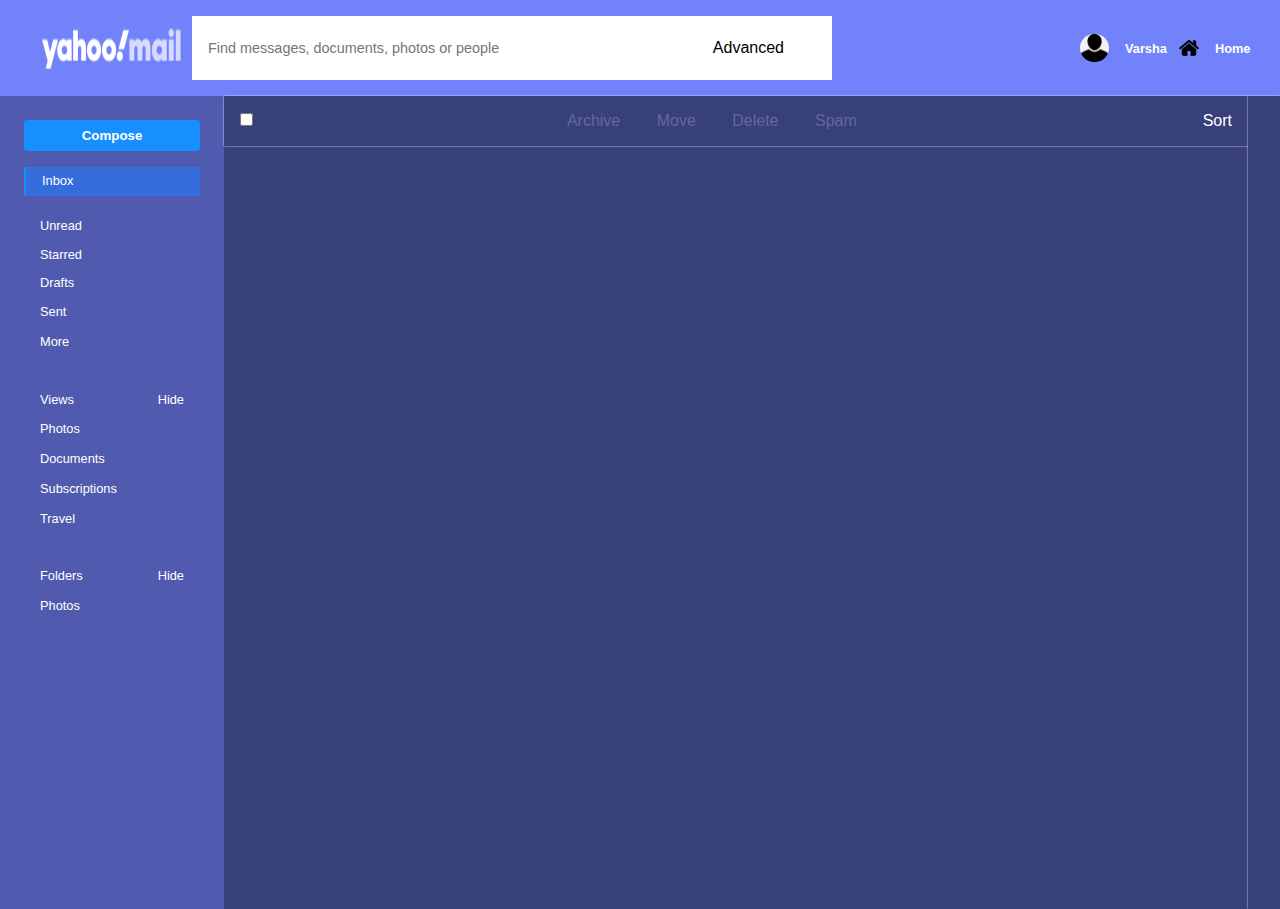
==== pages/home.html @ b90631f1 "yahoo clone" ====
<!DOCTYPE html>
<html lang="en">
  <head>
    <meta charset="UTF-8" />
    <meta http-equiv="X-UA-Compatible" content="IE=edge" />
    <meta name="viewport" content="width=device-width, initial-scale=1.0" />
    <title>Yahoo</title>
    <link
      rel="stylesheet"
      href="https://cdnjs.cloudflare.com/ajax/libs/font-awesome/6.2.1/css/all.min.css"
      integrity="sha512-MV7K8+y+gLIBoVD59lQIYicR65iaqukzvf/nwasF0nqhPay5w/9lJmVM2hMDcnK1OnMGCdVK+iQrJ7lzPJQd1w=="
      crossorigin="anonymous"
      referrerpolicy="no-referrer"
    />
    <link rel="shortcut icon" href="/images/tabLogo.png" />
    <link rel="stylesheet" href="/styles/home.css" />
  </head>
  <body>
    <header>
      <div class="container">
        <div class="left_nav">
          <img src="/images/yahoo.png" alt="" />
          <div class="search">
            <input
              type="text"
              placeholder="Find messages, documents, photos or people"
            />
            <p>Advanced <i class="fa-solid fa-angle-down"></i></p>
            <p class="search_icon"><i class="fa-solid fa-magnifying-glass"></i></p>
          </div>
        </div>
        <div class="right_nav">
            
          <p><img src="/images/user.png" alt="user" width="25%" /> Varsha</p>
          <p><img src="/images/home.png" alt="user" width=30%" /> Home</p>
        </div>
      </div>
    </header>
    <main>
      <div class="maincontainer">
        <aside>
          <div class="left_side">
            <button type="button" class="compose">Compose</button>
            <div class="items">
              <p class="inbox">Inbox</p>
              <p>Unread</p>
              <p>Starred</p>
              <p>Drafts</p>
              <p>Sent</p>
              <p id="more"><i class="fa-solid fa-chevron-down"></i> More</p>
            </div>
            <div class="items2">
              <p>Archive</p>
              <p>Spam</p>
              <p>Deleted Items</p>
              <p id="less"><i class="fa-solid fa-angle-up"></i> Less</p>
            </div>
            <br />
            <div class="items3">
              <div class="views">
                <p>Views</p>
                <p id="hide">Hide</p>
              </div>
              <div class="options">
                <p><i class="fa-solid fa-image"></i> Photos</p>
                <p><i class="fa-solid fa-file"></i> Documents</p>
                <p><i class="fa-solid fa-envelopes-bulk"></i> Subscriptions</p>
                <p><i class="fa-solid fa-plane-departure"></i> Travel</p>
              </div>
            </div>
            <br />
            <div class="items3">
              <div class="views">
                <p>Folders</p>
                <p id="Folder_hide">Hide</p>
              </div>
              <div class="folder_options">
                <p><i class="fa-solid fa-plus"></i> Photos</p>
              </div>
            </div>
          </div>
        </aside>
        <div class="mails_area">
          <div class="head_mails">
            <div class="mail_left">
              <input type="checkbox" class="ckeckbox" />
              <i class="fa-solid fa-chevron-down"></i>
            </div>
            <div class="mid_mails">
              <span><i class="fa-solid fa-box-archive"></i> Archive</span>
              <span><i class="fa-solid fa-file-import"></i> Move</span>
              <span><i class="fa-solid fa-trash-can"></i> Delete</span>
              <span><i class="fa-solid fa-square-xmark"></i> Spam</span>
              <span><i class="fa-solid fa-ellipsis"></i></span>
            </div>
            <div class="right">
              <span>Sort <i class="fa-solid fa-chevron-down"></i></span>
            </div>
          </div>
        </div>
        <div class="mails_right">
          <i class="fa-solid fa-gear"></i>
          <i class="fa-solid fa-address-card"></i>
          <i class="fa-solid fa-calendar"></i>
          <i class="fa-solid fa-file-lines"></i>
          <i class="fa-solid fa-circle-question"></i>
        </div>
      </div>
    </main>

    <script src="/scripts/home.js"></script>
  </body>
</html>
---- styles/home.css ----
@import "/styles/reset.css";

body {
  background-color: #38407c;
}

main {
  color: #fff;
}
button {
  cursor: pointer;
}
header {
  background-color: #7282fb;
  padding: 1rem 2rem;
}
.container {
  display: flex;
  justify-content: space-between;
  align-items: center;
}
.container .left_nav {
  display: flex;
}

.container .left_nav .search {
  background-color: #fff;
  display: flex;
  justify-content: center;
  align-items: center;
  width: 40rem;
}
.container .left_nav .search input {
  width: 100%;
  border: none;
  outline: none;
  font-size: 0.9rem;
  padding: 1rem;
  /* position: relative; */
}
.container .left_nav .search p {
  display: flex;
  margin: 1rem;
  /* background-color: #38407c; */
}
.fa-angle-down {
  /* position: absolute; */
  /* left: 53%; */
}
.left_nav .search_icon {
  width: rem;
  height: 2rem;
  /* padding: 2rem; */
  background-color: #9e97fc;
}

.right_nav {
  width: 15%;
  display: flex;
  justify-content: center;
  align-items: center;
}
.right_nav p {
  font-size: 0.8rem;
  font-weight: bolder;
  color: #fff;
  display: flex;
  justify-content: center;
  align-items: center;
}
.right_nav p img {
  color: #fff;
  margin-right: 1rem;
  border-radius: 50%;
}

/*========================== main============================= */
.maincontainer {
  display: flex;
}
.left_side {
  background-color: #505baf;
  width: 14rem;
  height: 90.3vh;
  padding: 1.5rem;
  line-height: 1.8rem;
}
.left_side .compose {
  width: 100%;
  background-color: #188fff;
  color: #fff;
  border: none;
  outline: none;
  padding: 0.5rem 0;
  font-weight: bolder;
  border-radius: 0.2rem;
}
.left_side p {
  padding: 0 1rem;
  font-size: 0.8rem;
  cursor: pointer;
}
.left_side p:hover {
  background-color: #434d99;
}
.items .inbox {
  background-color: #356ddc;
  padding: 0 1rem;
  border-left: 2px solid #188fff;
  margin: 1rem 0;
}
.left_side p i {
  color: #b9bddf;
  font-size: 1rem;
}

#more {
  background-color: transparent;
  border: none;
  color: #fff;
}

.items2 {
  display: none;
}
.views {
  display: flex;
  justify-content: space-between;
}
.views:hover {
  background-color: #434d99;
}

.display {
  display: none;
}

.mails_area {
  background-color: #38407c;
  width: 100%;
}
.head_mails {
  display: flex;
  justify-content: space-between;
  box-shadow: 0 0 0.1rem;
  padding: 1rem;
}

.mid_mails span {
  margin: 0 1rem;
  color: #626997;
}

.mails_right {
  display: flex;
  flex-direction: column;
  align-items: center;
  background-color: #38407c;
  padding: 1rem;
  box-shadow: 0 0 0.1rem;
}
.mails_right .fa-gear {
  font-size: 1.5rem;
  color: #fff;
}
.mails_right i {
  color: #d8d3e4;
  margin: 1rem 0;
}
.mails_right i:hover {
  color: #fff;
  cursor: pointer;
}
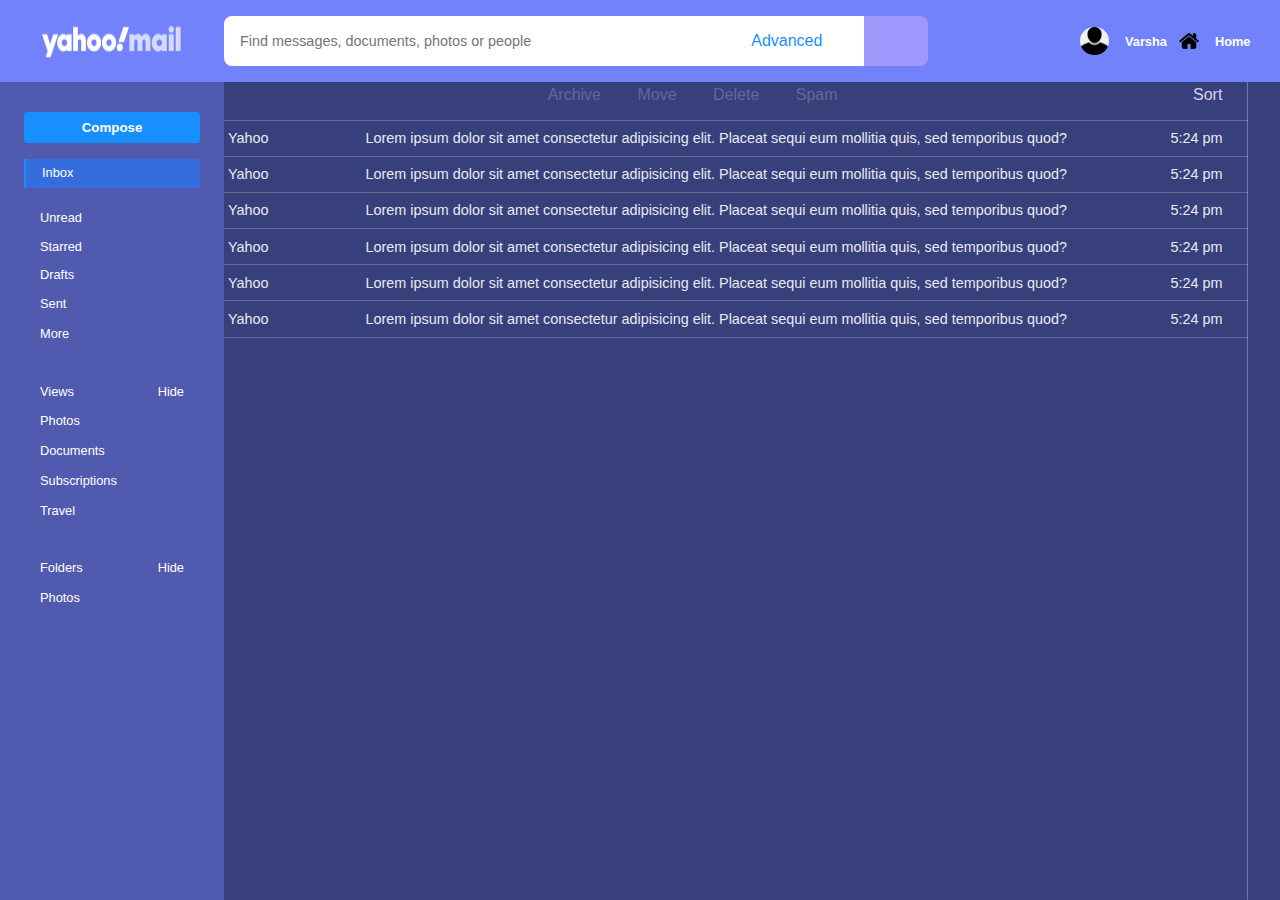
==== commit 9c99ce7d: "yahoo clone" ====
--- a/pages/home.html
+++ b/pages/home.html
@@ -26,11 +26,12 @@
               placeholder="Find messages, documents, photos or people"
             />
             <p>Advanced <i class="fa-solid fa-angle-down"></i></p>
-            <p class="search_icon"><i class="fa-solid fa-magnifying-glass"></i></p>
+          </div>
+          <div class="search_icon">
+            <i class="fa-solid fa-magnifying-glass"></i>
           </div>
         </div>
         <div class="right_nav">
-            
           <p><img src="/images/user.png" alt="user" width="25%" /> Varsha</p>
           <p><img src="/images/home.png" alt="user" width=30%" /> Home</p>
         </div>
@@ -97,6 +98,117 @@
               <span>Sort <i class="fa-solid fa-chevron-down"></i></span>
             </div>
           </div>
+          <section>
+            <div class="allMails">
+              <div class="mail_section">
+                <div class="left">
+                  <input type="checkbox" />
+                  <span>Yahoo</span>
+                </div>
+                <div class="mid">
+                  <i class="fa-regular fa-star"></i>
+                  <span
+                    >Lorem ipsum dolor sit amet consectetur adipisicing elit.
+                    Placeat sequi eum mollitia quis, sed temporibus quod?
+                  </span>
+                </div>
+                <div class="time">
+                  <i class="fa-solid fa-trash-can Delete"></i>
+                  <span>5:24 pm</span>
+                </div>
+              </div>
+
+              <div class="mail_section">
+                <div class="left">
+                  <input type="checkbox" />
+                  <span>Yahoo</span>
+                </div>
+                <div class="mid">
+                  <i class="fa-regular fa-star"></i>
+                  <span
+                    >Lorem ipsum dolor sit amet consectetur adipisicing elit.
+                    Placeat sequi eum mollitia quis, sed temporibus quod?
+                  </span>
+                </div>
+                <div class="time">
+                  <i class="fa-solid fa-trash-can Delete"></i>
+                  <span>5:24 pm</span>
+                </div>
+              </div>
+
+              <div class="mail_section">
+                <div class="left">
+                  <input type="checkbox" />
+                  <span>Yahoo</span>
+                </div>
+                <div class="mid">
+                  <i class="fa-regular fa-star"></i>
+                  <span
+                    >Lorem ipsum dolor sit amet consectetur adipisicing elit.
+                    Placeat sequi eum mollitia quis, sed temporibus quod?
+                  </span>
+                </div>
+                <div class="time">
+                  <i class="fa-solid fa-trash-can Delete"></i>
+                  <span>5:24 pm</span>
+                </div>
+              </div>
+
+              <div class="mail_section">
+                <div class="left">
+                  <input type="checkbox" />
+                  <span>Yahoo</span>
+                </div>
+                <div class="mid">
+                  <i class="fa-regular fa-star"></i>
+                  <span
+                    >Lorem ipsum dolor sit amet consectetur adipisicing elit.
+                    Placeat sequi eum mollitia quis, sed temporibus quod?
+                  </span>
+                </div>
+                <div class="time">
+                  <i class="fa-solid fa-trash-can Delete"></i>
+                  <span>5:24 pm</span>
+                </div>
+              </div>
+
+              <div class="mail_section">
+                <div class="left">
+                  <input type="checkbox" />
+                  <span>Yahoo</span>
+                </div>
+                <div class="mid">
+                  <i class="fa-regular fa-star"></i>
+                  <span
+                    >Lorem ipsum dolor sit amet consectetur adipisicing elit.
+                    Placeat sequi eum mollitia quis, sed temporibus quod?
+                  </span>
+                </div>
+                <div class="time">
+                  <i class="fa-solid fa-trash-can Delete"></i>
+                  <span>5:24 pm</span>
+                </div>
+              </div>
+
+              <div class="mail_section">
+                <div class="left">
+                  <input type="checkbox" />
+                  <span>Yahoo</span>
+                </div>
+                <div class="mid">
+                  <i class="fa-regular fa-star"></i>
+                  <span
+                    >Lorem ipsum dolor sit amet consectetur adipisicing elit.
+                    Placeat sequi eum mollitia quis, sed temporibus quod?
+                  </span>
+                </div>
+                <div class="time">
+                  <i class="fa-solid fa-trash-can Delete"></i>
+                  <span>5:24 pm</span>
+                </div>
+              </div>
+            </div>
+          </section>
         </div>
         <div class="mails_right">
           <i class="fa-solid fa-gear"></i>
@@ -106,6 +218,54 @@
           <i class="fa-solid fa-circle-question"></i>
         </div>
       </div>
+
+      <!-- dialogueBoxes -->
+      <div class="dialogueBox">
+        <form action="">
+          <div class="search">
+            <label for="email">Search in</label>
+          <input list="mails" name="mail" id="mail" placeholder="All mall"/>
+          <datalist id="mails">
+            <option value="All email"></option>
+            <option value="Index"></option>
+            <option value="Draft"></option>
+            <option value="Sent"></option>
+            <option value="Archive"></option>
+            <option value="Deleted Items"></option>
+          </datalist>
+          </div>
+          <!-- <br> -->
+          <div class="form">
+            <label for="form">Form</label>
+          <input type="text" name="form">
+          </div>
+          <!-- <br> -->
+          
+          <!-- <br> -->
+          <div class="sub">
+            <label for="form">Subject</label>
+          <input type="text" name="form">
+          </div>
+          <!-- <br> -->
+          <div class="key">
+            <label for="form">Keyword</label>
+          <input type="text" name="form">
+          </div>
+          <!-- <br> -->
+          <div class="contain">
+            <label for="form">Contains</label>
+          <hr>
+          <input type="checkbox" name="" id="">
+          <br>
+          <input type="checkbox" name="" id="">
+          <br>
+          <input type="checkbox" name="" id="">
+       
+          </div>
+          
+
+        </form>
+      </div>
     </main>
 
     <script src="/scripts/home.js"></script>
--- a/styles/home.css
+++ b/styles/home.css
@@ -13,6 +13,10 @@
 header {
   background-color: #7282fb;
   padding: 1rem 2rem;
+  z-index: 10;
+  position: fixed;
+  top: 0;
+  width: 100%;
 }
 .container {
   display: flex;
@@ -29,29 +33,39 @@
   justify-content: center;
   align-items: center;
   width: 40rem;
+  margin-left: 2rem;
+  border-top-left-radius: 0.5rem;
+  border-bottom-left-radius: 0.5rem;
 }
 .container .left_nav .search input {
   width: 100%;
   border: none;
   outline: none;
   font-size: 0.9rem;
+  padding: 0 1rem;
+  /* position: relative; */
+}
+.container .left_nav .search p {
+  display: flex;
   padding: 1rem;
-  /* position: relative; */
-}
-.container .left_nav .search p {
-  display: flex;
-  margin: 1rem;
+  color: #188fff;
   /* background-color: #38407c; */
 }
-.fa-angle-down {
-  /* position: absolute; */
-  /* left: 53%; */
-}
+
+p .fa-angle-down {
+  margin: 0 0.8rem;
+}
+
 .left_nav .search_icon {
-  width: rem;
-  height: 2rem;
-  /* padding: 2rem; */
+  border-top-right-radius: 0.5rem;
+  border-bottom-right-radius: 0.5rem;
+  color: #fff;
+  cursor: pointer;
+  padding: 1rem 2rem;
   background-color: #9e97fc;
+}
+.left_nav .search_icon:hover {
+  background-color: #b6b2f3;
 }
 
 .right_nav {
@@ -81,9 +95,10 @@
 .left_side {
   background-color: #505baf;
   width: 14rem;
-  height: 90.3vh;
-  padding: 1.5rem;
+  height: 100vh;
+  padding: 7rem 1.5rem;
   line-height: 1.8rem;
+  position: fixed;
 }
 .left_side .compose {
   width: 100%;
@@ -137,13 +152,15 @@
 
 .mails_area {
   background-color: #38407c;
-  width: 100%;
+  width: 84%;
+  margin: 5.5% 0 0 14%;
 }
 .head_mails {
   display: flex;
   justify-content: space-between;
   box-shadow: 0 0 0.1rem;
-  padding: 1rem;
+  padding: 1rem 2rem;
+  color: #d8d3e4;
 }
 
 .mid_mails span {
@@ -152,11 +169,15 @@
 }
 
 .mails_right {
+  position: fixed;
+  right: 0;
+  height: 100vh;
   display: flex;
   flex-direction: column;
   align-items: center;
   background-color: #38407c;
   padding: 1rem;
+  padding: 7rem 1rem;
   box-shadow: 0 0 0.1rem;
 }
 .mails_right .fa-gear {
@@ -171,3 +192,41 @@
   color: #fff;
   cursor: pointer;
 }
+.mail_section {
+  color: #eaeaf1;
+  display: flex;
+  justify-content: space-between;
+  padding: 0.6rem 2rem;
+  border-bottom: 0.1px solid #626997;
+  font-size: 0.9rem;
+  cursor: pointer;
+}
+.mail_section .mid {
+  width: 70%;
+}
+.mail_section:hover {
+  background-color: #434d99;
+}
+.mail_section .time .fa-trash-can {
+  color: rgb(239, 68, 68);
+}
+
+.Delete {
+  display: none;
+}
+
+
+/* dialogueBoxes */
+
+.dialogueBox{
+    background-color: #fff;
+    color: #000;
+    margin-left: 15rem;
+    display: none;
+}
+form{
+ /* margin-left: 6rem; */
+ display: flex;
+ flex-direction: column;
+ justify-content: space-between;
+}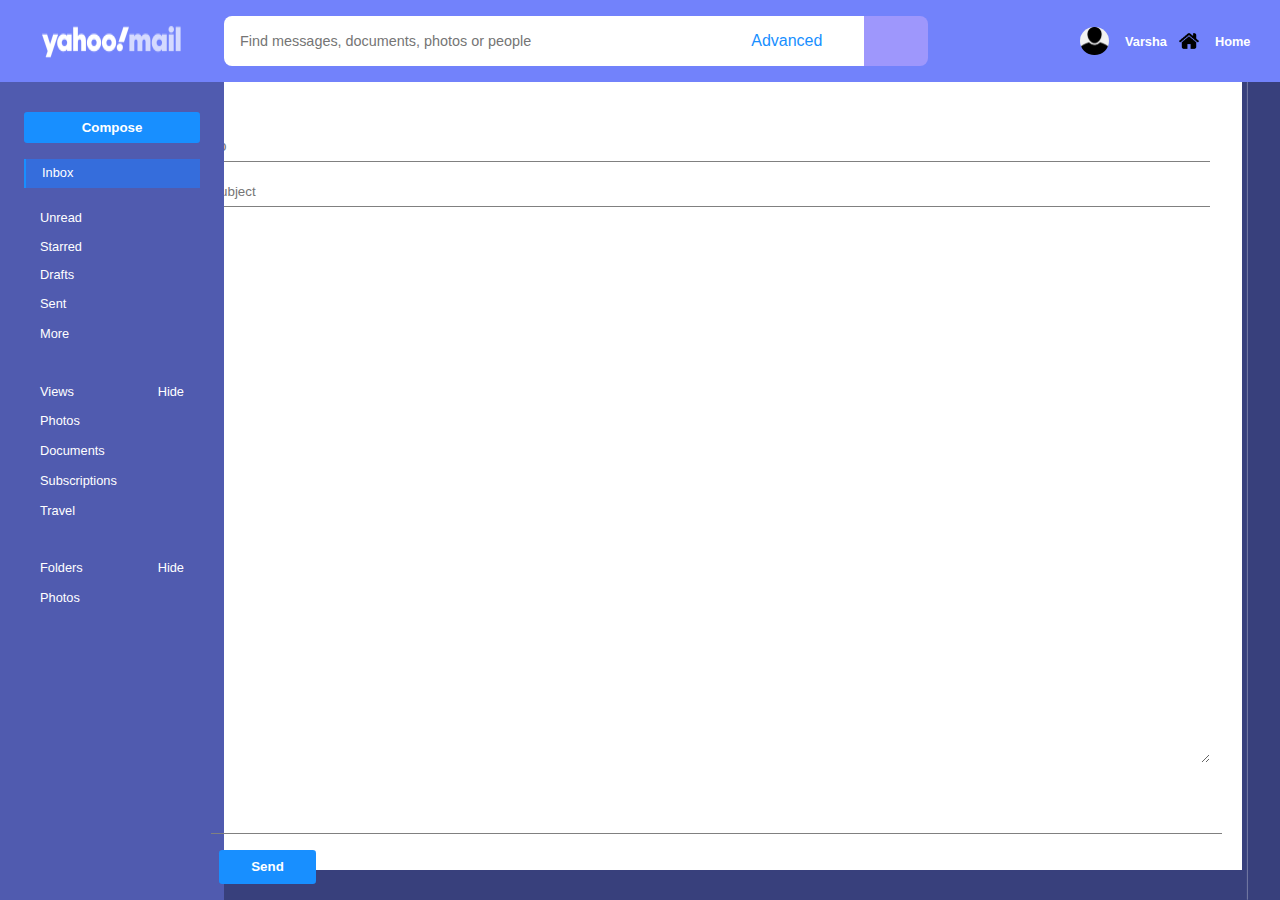
==== commit 25b45d7d: "yahoo clone" ====
--- a/pages/home.html
+++ b/pages/home.html
@@ -81,7 +81,7 @@
             </div>
           </div>
         </aside>
-        <div class="mails_area">
+        <!-- <div class="mails_area">
           <div class="head_mails">
             <div class="mail_left">
               <input type="checkbox" class="ckeckbox" />
@@ -209,7 +209,36 @@
               </div>
             </div>
           </section>
+        </div> -->
+
+        <div class="compose_box mails_area">
+          <i class="fa-solid fa-xmark cross"></i>
+          <div class="to_from">
+           <div class="to">
+             <label for="to">To</label>
+            <input type="text" name="to"> 
+           </div>         
+            <input type="text" name="" placeholder="Subject" id="Subject">
+            <!-- <br> -->
+            <textarea></textarea>
+          </div>
+          <div class="compose_footer">
+            <button type="button" id="send">Send</button>
+            <div class="icons">
+              <i class="fa-solid fa-paperclip"></i>
+              <i class="fa-solid fa-square-caret-right"></i>
+              <i class="fa-regular fa-face-laugh-beam"></i>
+              <i class="fa-solid fa-link"></i>
+              <i class="fa-solid fa-bold"></i>
+              <i class="fa-solid fa-italic"></i>
+              <i class="fa-solid fa-palette"></i>
+              <i class="fa-solid fa-font"></i>
+              <i class="fa-solid fa-ellipsis"></i>
+            </div>
+          </div>
+
         </div>
+
         <div class="mails_right">
           <i class="fa-solid fa-gear"></i>
           <i class="fa-solid fa-address-card"></i>
--- a/styles/home.css
+++ b/styles/home.css
@@ -91,6 +91,7 @@
 /*========================== main============================= */
 .maincontainer {
   display: flex;
+  justify-content: space-between ;
 }
 .left_side {
   background-color: #505baf;
@@ -153,7 +154,7 @@
 .mails_area {
   background-color: #38407c;
   width: 84%;
-  margin: 5.5% 0 0 14%;
+  margin: 5.4% 3% 0 14%;
 }
 .head_mails {
   display: flex;
@@ -216,8 +217,98 @@
 }
 
 
+
 /* dialogueBoxes */
 
+.compose_box{
+  color: gray;
+  background-color: #fff;
+  width: 84%;
+  height: 89vh;
+  padding: 2rem;
+  
+  /* margin: 5.4% 3% 0 1%; */
+}
+
+.to_from{
+  display: flex;
+  flex-direction: column;
+  gap: 1rem;
+  margin-top: 2rem;
+}
+.cross{
+  float: right;
+  margin: 0 0 2rem -2rem;
+  cursor: pointer;
+}
+.cross:hover{
+color: #000;
+}
+.to{
+  font-size: 0.9rem;
+  border-bottom: 1px solid;
+}
+.to_from input{
+  width: 95%;
+  padding: 0.4rem 0;
+  border: none;
+  outline: none;
+
+}
+
+#Subject{
+  width: 100%;
+  border-bottom: 1px solid gray;
+}
+
+.to_from textarea{
+  border: none;
+  outline: none;
+  font-size: 1rem;
+  height: 60vh;
+  overflow-y: scroll;
+  padding: 1rem;
+ 
+}
+
+::-webkit-scrollbar{
+  display: none;
+}
+
+.compose_footer{
+  position: fixed;
+  bottom: 0;
+  width: 79%;
+  display: flex;
+  
+  align-items: center;
+  border-top: 1px solid gray;
+  padding: 1rem 0.5rem ;
+   color: rgb(35, 34, 34);
+}
+.compose_footer button{
+  background-color: #188fff;
+  border: none;
+  outline: none;
+  font-weight: bolder;
+  border-radius: 0.2rem;
+  color: #fff;
+  padding: 0.6rem 2rem;
+  margin-right: 2rem;
+}
+.compose_footer button:hover{
+  background-color: #076ac7;
+}
+
+.compose_footer .icons i{
+  margin: 0 .6rem;
+  padding: 0.5rem;
+  border-radius: 0.2rem;
+  cursor: pointer;
+}
+.compose_footer .icons i:hover{
+  background: #cde3f8;
+}
 .dialogueBox{
     background-color: #fff;
     color: #000;
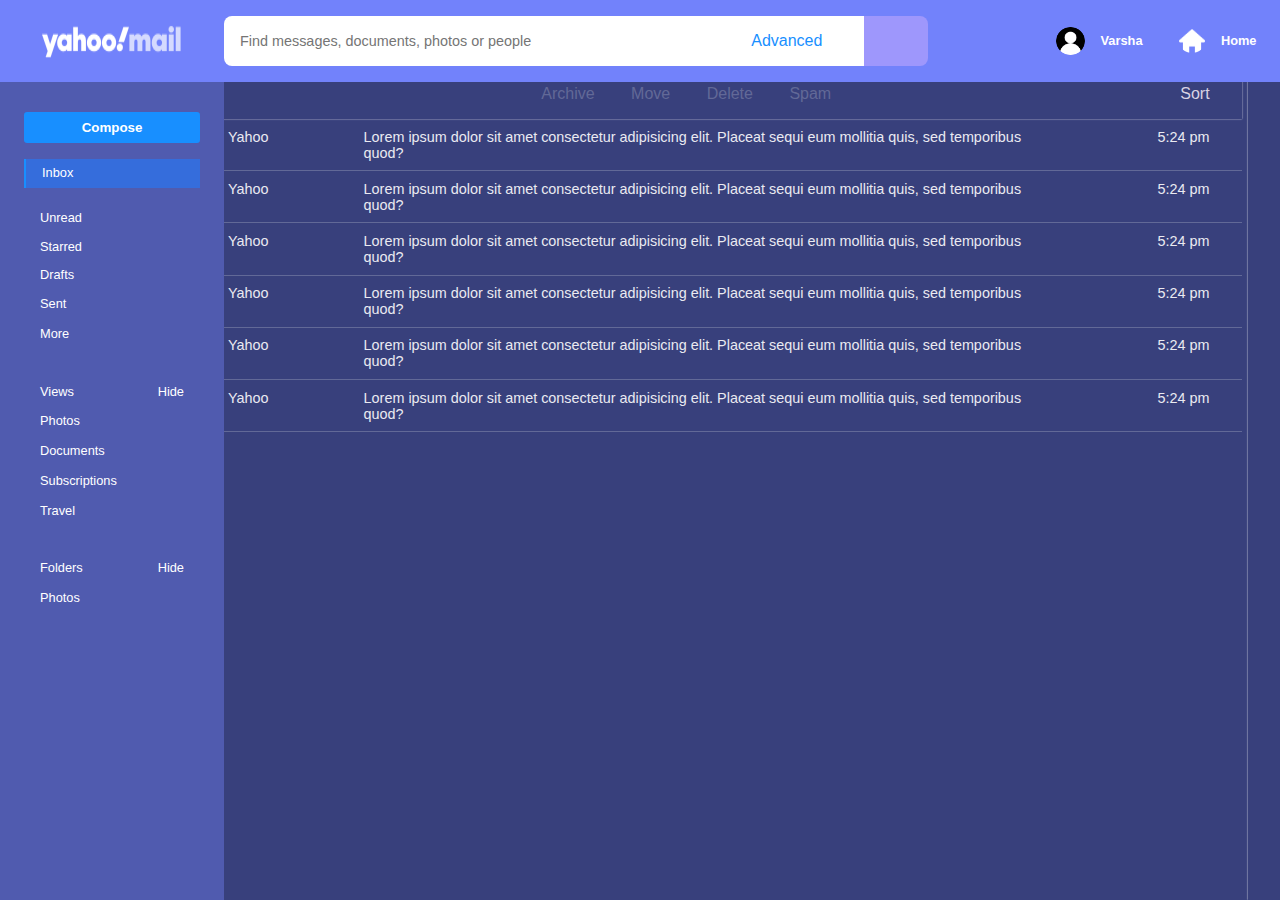
==== commit 3e1bd9fd: "yahoo clone" ====
--- a/pages/home.html
+++ b/pages/home.html
@@ -32,8 +32,8 @@
           </div>
         </div>
         <div class="right_nav">
-          <p><img src="/images/user.png" alt="user" width="25%" /> Varsha</p>
-          <p><img src="/images/home.png" alt="user" width=30%" /> Home</p>
+          <p id="profile"><img src="/images/user.png" alt="user" width="50%"/> Varsha</p>
+          <p><img src="/images/home.png" alt="user" width=50%" /> Home</p>
         </div>
       </div>
     </header>
@@ -41,13 +41,13 @@
       <div class="maincontainer">
         <aside>
           <div class="left_side">
-            <button type="button" class="compose">Compose</button>
+            <button type="button" class="compose" id="compose">Compose</button>
             <div class="items">
               <p class="inbox">Inbox</p>
               <p>Unread</p>
               <p>Starred</p>
               <p>Drafts</p>
-              <p>Sent</p>
+              <p id="sent">Sent</p>
               <p id="more"><i class="fa-solid fa-chevron-down"></i> More</p>
             </div>
             <div class="items2">
@@ -81,7 +81,7 @@
             </div>
           </div>
         </aside>
-        <!-- <div class="mails_area">
+        <div class="mails_area">
           <div class="head_mails">
             <div class="mail_left">
               <input type="checkbox" class="ckeckbox" />
@@ -209,16 +209,27 @@
               </div>
             </div>
           </section>
-        </div> -->
-
-        <div class="compose_box mails_area">
-          <i class="fa-solid fa-xmark cross"></i>
+        </div>
+
+       
+
+        <div class="mails_right">
+          <i class="fa-solid fa-gear"></i>
+          <i class="fa-solid fa-address-card"></i>
+          <i class="fa-solid fa-calendar"></i>
+          <i class="fa-solid fa-file-lines"></i>
+          <i class="fa-solid fa-circle-question"></i>
+        </div>
+      </div>
+      <form action="" id="form2">
+ <div class="compose_box mails_area" id="compose_box">
+          <i class="fa-solid fa-xmark cross" id="cross_compose"></i>
           <div class="to_from">
            <div class="to">
              <label for="to">To</label>
-            <input type="text" name="to"> 
+            <input type="text" name="to" id="send_to" autocomplete="off"> 
            </div>         
-            <input type="text" name="" placeholder="Subject" id="Subject">
+            <input type="text" name="" placeholder="Subject" id="Subject" autocomplete="off">
             <!-- <br> -->
             <textarea></textarea>
           </div>
@@ -238,18 +249,26 @@
           </div>
 
         </div>
-
-        <div class="mails_right">
-          <i class="fa-solid fa-gear"></i>
-          <i class="fa-solid fa-address-card"></i>
-          <i class="fa-solid fa-calendar"></i>
-          <i class="fa-solid fa-file-lines"></i>
-          <i class="fa-solid fa-circle-question"></i>
-        </div>
+        </form>
+      <!-- dialogueBoxes -->
+
+
+      <div class="logout">
+        <div class="profile">
+          <img src="/images/user.png" alt="user" width="30%">
+          <div>
+          <span>Varsha Rajput</span>
+          <br>
+          <span>Account info</span>
+        </div>
+        </div>
+        
+          <button><a href="../pages/signin.html">Sign out</a></button>
+        
       </div>
 
-      <!-- dialogueBoxes -->
-      <div class="dialogueBox">
+
+      <!-- <div class="dialogueBox">
         <form action="">
           <div class="search">
             <label for="email">Search in</label>
@@ -263,24 +282,24 @@
             <option value="Deleted Items"></option>
           </datalist>
           </div>
-          <!-- <br> -->
+          
           <div class="form">
             <label for="form">Form</label>
           <input type="text" name="form">
           </div>
-          <!-- <br> -->
-          
-          <!-- <br> -->
+          
+          
+          
           <div class="sub">
             <label for="form">Subject</label>
           <input type="text" name="form">
           </div>
-          <!-- <br> -->
+          
           <div class="key">
             <label for="form">Keyword</label>
           <input type="text" name="form">
           </div>
-          <!-- <br> -->
+          
           <div class="contain">
             <label for="form">Contains</label>
           <hr>
@@ -294,7 +313,7 @@
           
 
         </form>
-      </div>
+      </div> -->
     </main>
 
     <script src="/scripts/home.js"></script>
--- a/styles/home.css
+++ b/styles/home.css
@@ -75,17 +75,24 @@
   align-items: center;
 }
 .right_nav p {
+  padding: 0.5rem 1rem;
   font-size: 0.8rem;
   font-weight: bolder;
   color: #fff;
   display: flex;
   justify-content: center;
   align-items: center;
+  margin: 0 1rem;
+  border-radius: 0.2rem;
+  cursor: pointer;
 }
 .right_nav p img {
   color: #fff;
   margin-right: 1rem;
   border-radius: 50%;
+}
+.right_nav p:hover{
+  background-color: #a2aaf5;
 }
 
 /*========================== main============================= */
@@ -154,7 +161,9 @@
 .mails_area {
   background-color: #38407c;
   width: 84%;
+  height: 89vh;
   margin: 5.4% 3% 0 14%;
+  display: block;
 }
 .head_mails {
   display: flex;
@@ -224,9 +233,9 @@
   color: gray;
   background-color: #fff;
   width: 84%;
-  height: 89vh;
-  padding: 2rem;
-  
+  /* height: 89vh; */
+  padding: 3rem;
+  display: none;
   /* margin: 5.4% 3% 0 1%; */
 }
 
@@ -247,18 +256,23 @@
 .to{
   font-size: 0.9rem;
   border-bottom: 1px solid;
+  width: 100%;
+  /* background-color: #076ac7; */
 }
 .to_from input{
   width: 95%;
   padding: 0.4rem 0;
   border: none;
   outline: none;
-
-}
+}
+
 
 #Subject{
   width: 100%;
   border-bottom: 1px solid gray;
+}
+#Subject:focus{
+  border-bottom: 1px solid #188fff;
 }
 
 .to_from textarea{
@@ -279,8 +293,7 @@
   position: fixed;
   bottom: 0;
   width: 79%;
-  display: flex;
-  
+  display: flex; 
   align-items: center;
   border-top: 1px solid gray;
   padding: 1rem 0.5rem ;
@@ -316,8 +329,68 @@
     display: none;
 }
 form{
- /* margin-left: 6rem; */
+ 
  display: flex;
  flex-direction: column;
  justify-content: space-between;
+}
+
+.logout{
+  display: flex;
+  flex-direction: column;
+  justify-content: space-between;
+  background-color: #fff;
+  z-index: 10;
+  position: fixed;
+  top: 8%;
+  right: 12%;
+  /* padding: 2rem; */
+  color: #000;
+  width: 15rem;
+  border-radius: 0.5rem;
+  display: none;
+}
+
+.logout .profile{
+  padding: 2rem;
+  border-top-left-radius: 0.5rem;
+  border-top-right-radius: 0.5rem;
+  display: flex;
+  justify-content: space-between;
+  align-items: center;
+  background-color: #c6cbf2;
+  cursor: pointer;
+}
+
+.logout button{
+  width: 100%;
+  padding: 0.8rem 1.5rem;
+  font-size: 1rem;
+  border: none;
+  border-bottom-left-radius: 0.5rem;
+  border-bottom-right-radius: 0.5rem
+}
+.logout button a{
+text-decoration: none;
+color: #000;
+}
+
+.logout button:hover{
+  background-color: #b0b0e8;
+}
+
+@media screen and (max-width: 1140px){
+  .mails_area{
+    margin-top:6.5%;
+    width: 78%;
+    padding: 1rem;
+  }
+  .left_side{
+    overflow-y: scroll;
+  }
+  .compose_box{
+    margin-top:8%;
+    width: 72%;
+    margin-left: 22%;
+  }
 }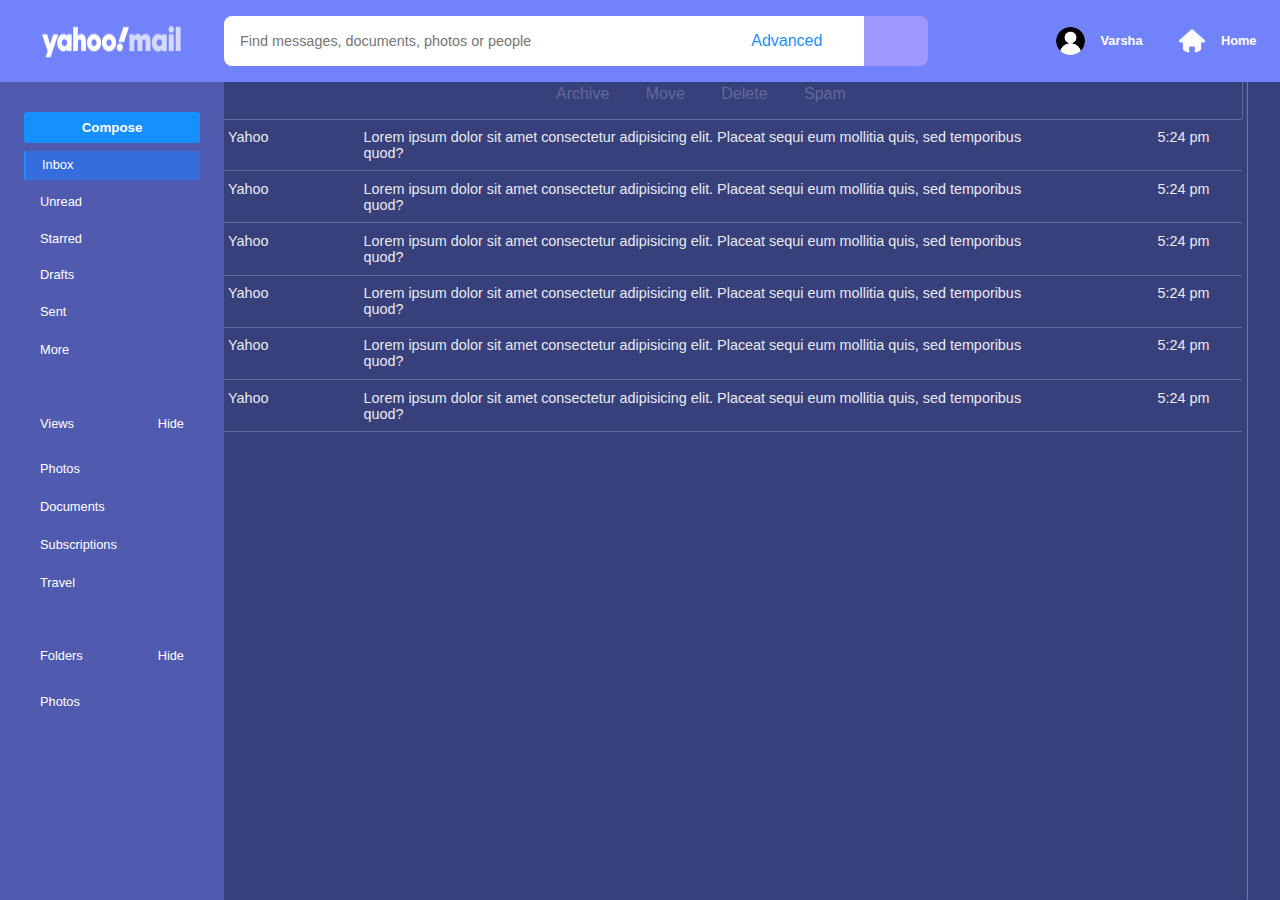
==== commit 22590adb: "yahoo clone" ====
--- a/pages/home.html
+++ b/pages/home.html
@@ -32,7 +32,9 @@
           </div>
         </div>
         <div class="right_nav">
-          <p id="profile"><img src="/images/user.png" alt="user" width="50%"/> Varsha</p>
+          <p id="profile">
+            <img src="/images/user.png" alt="user" width="50%" /> Varsha
+          </p>
           <p><img src="/images/home.png" alt="user" width=50%" /> Home</p>
         </div>
       </div>
@@ -43,7 +45,7 @@
           <div class="left_side">
             <button type="button" class="compose" id="compose">Compose</button>
             <div class="items">
-              <p class="inbox">Inbox</p>
+              <p class="inbox background">Inbox</p>
               <p>Unread</p>
               <p>Starred</p>
               <p>Drafts</p>
@@ -95,7 +97,7 @@
               <span><i class="fa-solid fa-ellipsis"></i></span>
             </div>
             <div class="right">
-              <span>Sort <i class="fa-solid fa-chevron-down"></i></span>
+              <span><i class="fa-solid fa-chevron-down"></i></span>
             </div>
           </div>
           <section>
@@ -113,105 +115,103 @@
                   </span>
                 </div>
                 <div class="time">
-                  <i class="fa-solid fa-trash-can Delete"></i>
-                  <span>5:24 pm</span>
-                </div>
-              </div>
-
-              <div class="mail_section">
-                <div class="left">
-                  <input type="checkbox" />
-                  <span>Yahoo</span>
-                </div>
-                <div class="mid">
-                  <i class="fa-regular fa-star"></i>
-                  <span
-                    >Lorem ipsum dolor sit amet consectetur adipisicing elit.
-                    Placeat sequi eum mollitia quis, sed temporibus quod?
-                  </span>
-                </div>
-                <div class="time">
-                  <i class="fa-solid fa-trash-can Delete"></i>
-                  <span>5:24 pm</span>
-                </div>
-              </div>
-
-              <div class="mail_section">
-                <div class="left">
-                  <input type="checkbox" />
-                  <span>Yahoo</span>
-                </div>
-                <div class="mid">
-                  <i class="fa-regular fa-star"></i>
-                  <span
-                    >Lorem ipsum dolor sit amet consectetur adipisicing elit.
-                    Placeat sequi eum mollitia quis, sed temporibus quod?
-                  </span>
-                </div>
-                <div class="time">
-                  <i class="fa-solid fa-trash-can Delete"></i>
-                  <span>5:24 pm</span>
-                </div>
-              </div>
-
-              <div class="mail_section">
-                <div class="left">
-                  <input type="checkbox" />
-                  <span>Yahoo</span>
-                </div>
-                <div class="mid">
-                  <i class="fa-regular fa-star"></i>
-                  <span
-                    >Lorem ipsum dolor sit amet consectetur adipisicing elit.
-                    Placeat sequi eum mollitia quis, sed temporibus quod?
-                  </span>
-                </div>
-                <div class="time">
-                  <i class="fa-solid fa-trash-can Delete"></i>
-                  <span>5:24 pm</span>
-                </div>
-              </div>
-
-              <div class="mail_section">
-                <div class="left">
-                  <input type="checkbox" />
-                  <span>Yahoo</span>
-                </div>
-                <div class="mid">
-                  <i class="fa-regular fa-star"></i>
-                  <span
-                    >Lorem ipsum dolor sit amet consectetur adipisicing elit.
-                    Placeat sequi eum mollitia quis, sed temporibus quod?
-                  </span>
-                </div>
-                <div class="time">
-                  <i class="fa-solid fa-trash-can Delete"></i>
-                  <span>5:24 pm</span>
-                </div>
-              </div>
-
-              <div class="mail_section">
-                <div class="left">
-                  <input type="checkbox" />
-                  <span>Yahoo</span>
-                </div>
-                <div class="mid">
-                  <i class="fa-regular fa-star"></i>
-                  <span
-                    >Lorem ipsum dolor sit amet consectetur adipisicing elit.
-                    Placeat sequi eum mollitia quis, sed temporibus quod?
-                  </span>
-                </div>
-                <div class="time">
-                  <i class="fa-solid fa-trash-can Delete"></i>
-                  <span>5:24 pm</span>
+                  <i class="fa-solid fa-trash-can trash display"></i>
+                  <span class="date">5:24 pm</span>
+                </div>
+              </div>
+
+              <div class="mail_section">
+                <div class="left">
+                  <input type="checkbox" />
+                  <span>Yahoo</span>
+                </div>
+                <div class="mid">
+                  <i class="fa-regular fa-star"></i>
+                  <span
+                    >Lorem ipsum dolor sit amet consectetur adipisicing elit.
+                    Placeat sequi eum mollitia quis, sed temporibus quod?
+                  </span>
+                </div>
+                <div class="time">
+                  <i class="fa-solid fa-trash-can trash display"></i>
+                  <span class="date">5:24 pm</span>
+                </div>
+              </div>
+
+              <div class="mail_section">
+                <div class="left">
+                  <input type="checkbox" />
+                  <span>Yahoo</span>
+                </div>
+                <div class="mid">
+                  <i class="fa-regular fa-star"></i>
+                  <span
+                    >Lorem ipsum dolor sit amet consectetur adipisicing elit.
+                    Placeat sequi eum mollitia quis, sed temporibus quod?
+                  </span>
+                </div>
+                <div class="time">
+                  <i class="fa-solid fa-trash-can trash display"></i>
+                  <span class="date">5:24 pm</span>
+                </div>
+              </div>
+
+              <div class="mail_section">
+                <div class="left">
+                  <input type="checkbox" />
+                  <span>Yahoo</span>
+                </div>
+                <div class="mid">
+                  <i class="fa-regular fa-star"></i>
+                  <span
+                    >Lorem ipsum dolor sit amet consectetur adipisicing elit.
+                    Placeat sequi eum mollitia quis, sed temporibus quod?
+                  </span>
+                </div>
+                <div class="time">
+                  <i class="fa-solid fa-trash-can trash display"></i>
+                  <span class="date">5:24 pm</span>
+                </div>
+              </div>
+
+              <div class="mail_section">
+                <div class="left">
+                  <input type="checkbox" />
+                  <span>Yahoo</span>
+                </div>
+                <div class="mid">
+                  <i class="fa-regular fa-star"></i>
+                  <span
+                    >Lorem ipsum dolor sit amet consectetur adipisicing elit.
+                    Placeat sequi eum mollitia quis, sed temporibus quod?
+                  </span>
+                </div>
+                <div class="time">
+                  <i class="fa-solid fa-trash-can trash display"></i>
+                  <span class="date">5:24 pm</span>
+                </div>
+              </div>
+
+              <div class="mail_section">
+                <div class="left">
+                  <input type="checkbox" />
+                  <span>Yahoo</span>
+                </div>
+                <div class="mid">
+                  <i class="fa-regular fa-star"></i>
+                  <span
+                    >Lorem ipsum dolor sit amet consectetur adipisicing elit.
+                    Placeat sequi eum mollitia quis, sed temporibus quod?
+                  </span>
+                </div>
+                <div class="time">
+                  <i class="fa-solid fa-trash-can display"></i>
+                  <span class="date">5:24 pm</span>
                 </div>
               </div>
             </div>
           </section>
         </div>
-
-       
 
         <div class="mails_right">
           <i class="fa-solid fa-gear"></i>
@@ -222,19 +222,25 @@
         </div>
       </div>
       <form action="" id="form2">
- <div class="compose_box mails_area" id="compose_box">
+        <div class="compose_box mails_area" id="compose_box">
           <i class="fa-solid fa-xmark cross" id="cross_compose"></i>
           <div class="to_from">
-           <div class="to">
-             <label for="to">To</label>
-            <input type="text" name="to" id="send_to" autocomplete="off"> 
-           </div>         
-            <input type="text" name="" placeholder="Subject" id="Subject" autocomplete="off">
+            <div class="to">
+              <label for="to">To</label>
+              <input type="text" name="to" id="send_to" autocomplete="off" />
+            </div>
+            <input
+              type="text"
+              name=""
+              placeholder="Subject"
+              id="Subject"
+              autocomplete="off"
+            />
             <!-- <br> -->
-            <textarea></textarea>
+            <textarea id="textarea"></textarea>
           </div>
           <div class="compose_footer">
-            <button type="button" id="send">Send</button>
+            <button type="submit" id="send">Send</button>
             <div class="icons">
               <i class="fa-solid fa-paperclip"></i>
               <i class="fa-solid fa-square-caret-right"></i>
@@ -247,73 +253,46 @@
               <i class="fa-solid fa-ellipsis"></i>
             </div>
           </div>
-
-        </div>
-        </form>
+        </div>
+      </form>
+
+      <div class="mails_area sentMails" id="sentArea_">
+        <section>
+          <div class="allMails">
+            <!-- <div class="mail_section">
+              <div class="left">
+                <input type="checkbox" />
+                <span>Yahoo</span>
+              </div>
+              <div class="mid">
+                <i class="fa-regular fa-star"></i>
+                <span
+                  >Lorem ipsum dolor sit amet consectetur adipisicing elit.
+                  Placeat sequi eum mollitia quis, sed temporibus quod?
+                </span>
+              </div>
+              <div class="time">
+                <i class="fa-solid fa-trash-can trash display"></i>
+                <span class="date">5:24 pm</span>
+              </div>
+            </div> -->
+          </div>
+        </section>
+      </div>
       <!-- dialogueBoxes -->
-
 
       <div class="logout">
         <div class="profile">
-          <img src="/images/user.png" alt="user" width="30%">
+          <img src="/images/user.png" alt="user" width="30%" />
           <div>
-          <span>Varsha Rajput</span>
-          <br>
-          <span>Account info</span>
-        </div>
-        </div>
-        
-          <button><a href="../pages/signin.html">Sign out</a></button>
-        
+            <span>Varsha Rajput</span>
+            <br />
+            <span>Account info</span>
+          </div>
+        </div>
+
+        <button><a href="../index.html">Sign out</a></button>
       </div>
-
-
-      <!-- <div class="dialogueBox">
-        <form action="">
-          <div class="search">
-            <label for="email">Search in</label>
-          <input list="mails" name="mail" id="mail" placeholder="All mall"/>
-          <datalist id="mails">
-            <option value="All email"></option>
-            <option value="Index"></option>
-            <option value="Draft"></option>
-            <option value="Sent"></option>
-            <option value="Archive"></option>
-            <option value="Deleted Items"></option>
-          </datalist>
-          </div>
-          
-          <div class="form">
-            <label for="form">Form</label>
-          <input type="text" name="form">
-          </div>
-          
-          
-          
-          <div class="sub">
-            <label for="form">Subject</label>
-          <input type="text" name="form">
-          </div>
-          
-          <div class="key">
-            <label for="form">Keyword</label>
-          <input type="text" name="form">
-          </div>
-          
-          <div class="contain">
-            <label for="form">Contains</label>
-          <hr>
-          <input type="checkbox" name="" id="">
-          <br>
-          <input type="checkbox" name="" id="">
-          <br>
-          <input type="checkbox" name="" id="">
-       
-          </div>
-          
-
-        </form>
-      </div> -->
     </main>
 
     <script src="/scripts/home.js"></script>
--- a/styles/home.css
+++ b/styles/home.css
@@ -119,6 +119,7 @@
   border-radius: 0.2rem;
 }
 .left_side p {
+  margin: 0.5rem 0;
   padding: 0 1rem;
   font-size: 0.8rem;
   cursor: pointer;
@@ -126,7 +127,8 @@
 .left_side p:hover {
   background-color: #434d99;
 }
-.items .inbox {
+
+.background {
   background-color: #356ddc;
   padding: 0 1rem;
   border-left: 2px solid #188fff;
@@ -217,13 +219,15 @@
 .mail_section:hover {
   background-color: #434d99;
 }
+
 .mail_section .time .fa-trash-can {
   color: rgb(239, 68, 68);
 }
 
-.Delete {
-  display: none;
-}
+.display{
+  display: none;
+}
+
 
 
 
@@ -378,6 +382,10 @@
 .logout button:hover{
   background-color: #b0b0e8;
 }
+.sentMails{
+  display: none;
+}
+
 
 @media screen and (max-width: 1140px){
   .mails_area{
@@ -388,9 +396,55 @@
   .left_side{
     overflow-y: scroll;
   }
+
+  .container .left_nav .search{
+    width: auto;
+  }
   .compose_box{
     margin-top:8%;
     width: 72%;
     margin-left: 22%;
   }
+  
+}
+
+
+@media screen and (max-width: 975px){
+  .mails_area{
+    margin-top:8%;
+    width: 74%;
+    padding: 1rem;
+  }
+
+  .container .left_nav .search{
+    width: auto;
+  }
+  
+  .compose_box{
+    margin-top:8%;
+    width: 70%;
+    margin-left: 20%;
+  }
+  /* .right_nav{
+    display: none;
+  } */
+}
+
+@media screen and (max-width: 920px){
+  .mails_area{
+    margin-top:8%;
+    width: 72%;
+    padding: 1rem;
+  }
+
+  .container .left_nav .search{
+    width: auto;
+  }
+  .compose_box{
+    margin-top:8%;
+    width: 65%;
+  }
+  .right_nav{
+    display: none;
+  }
 }